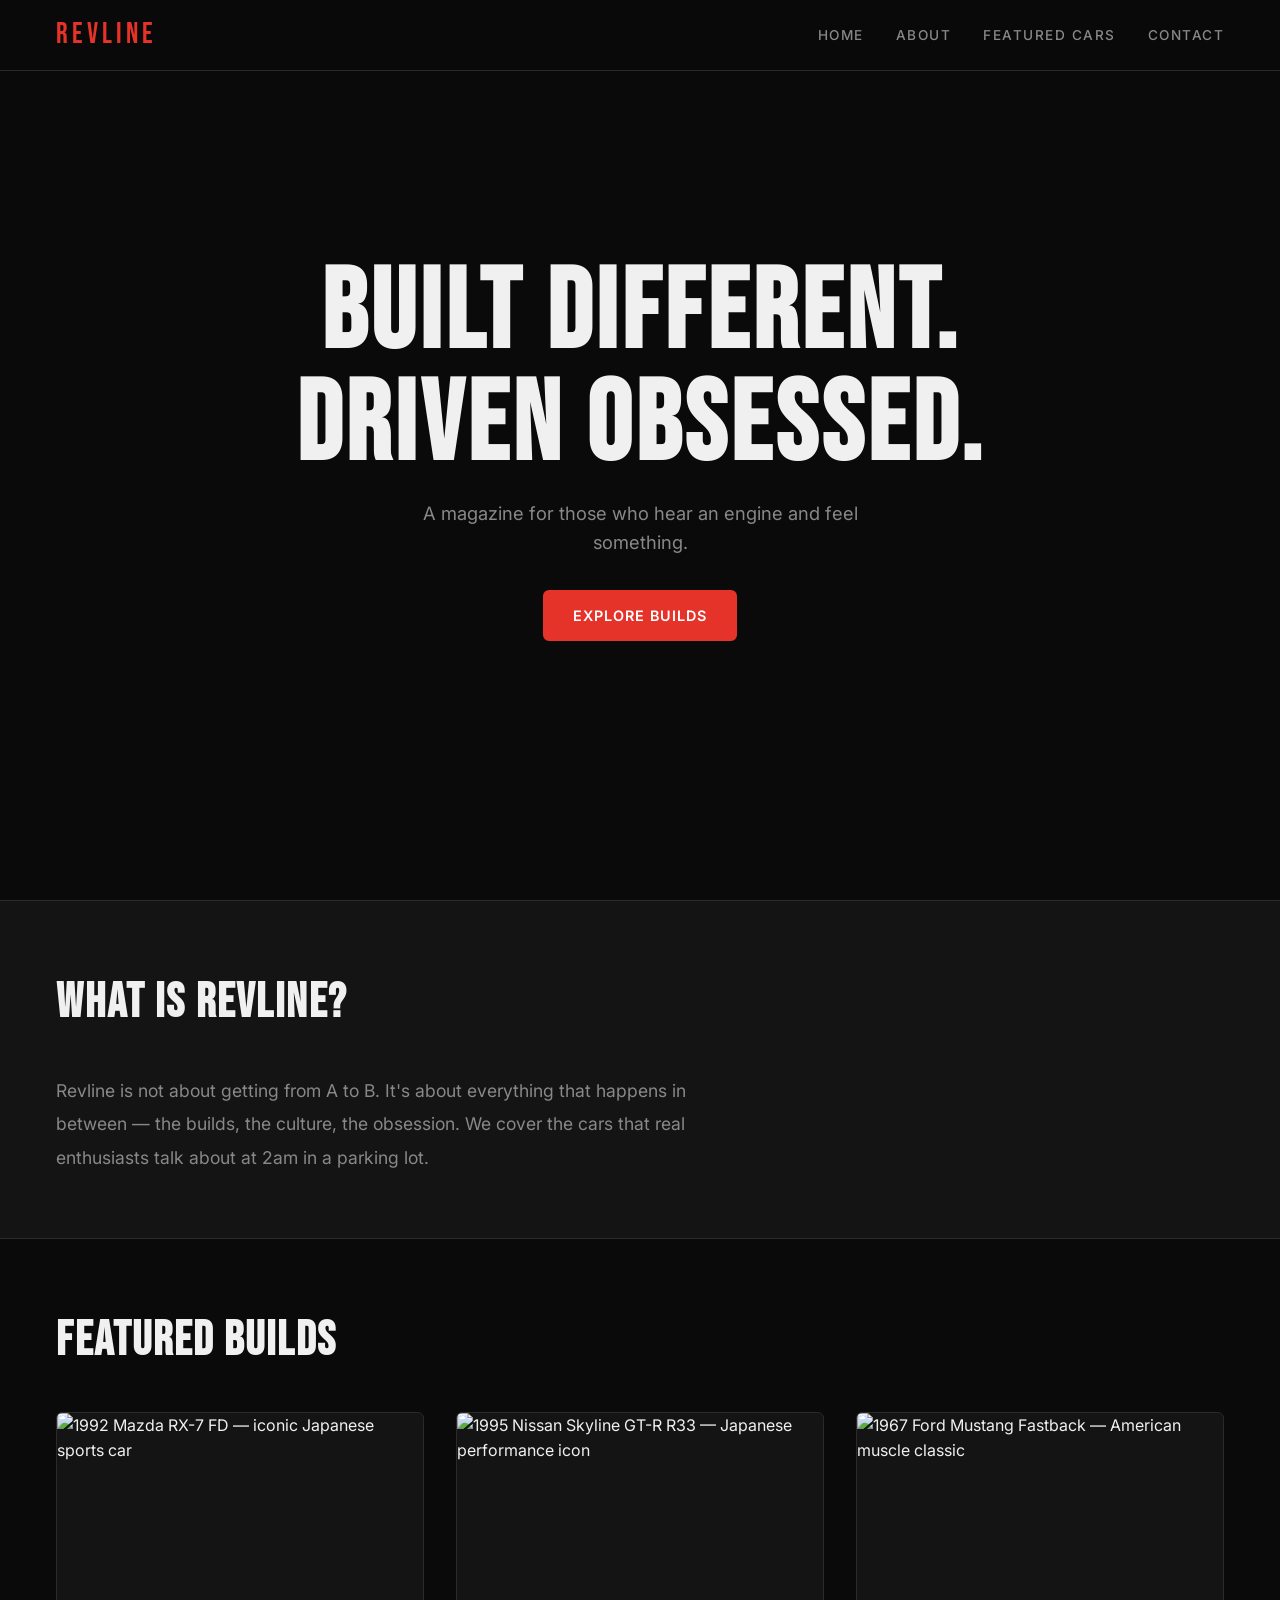
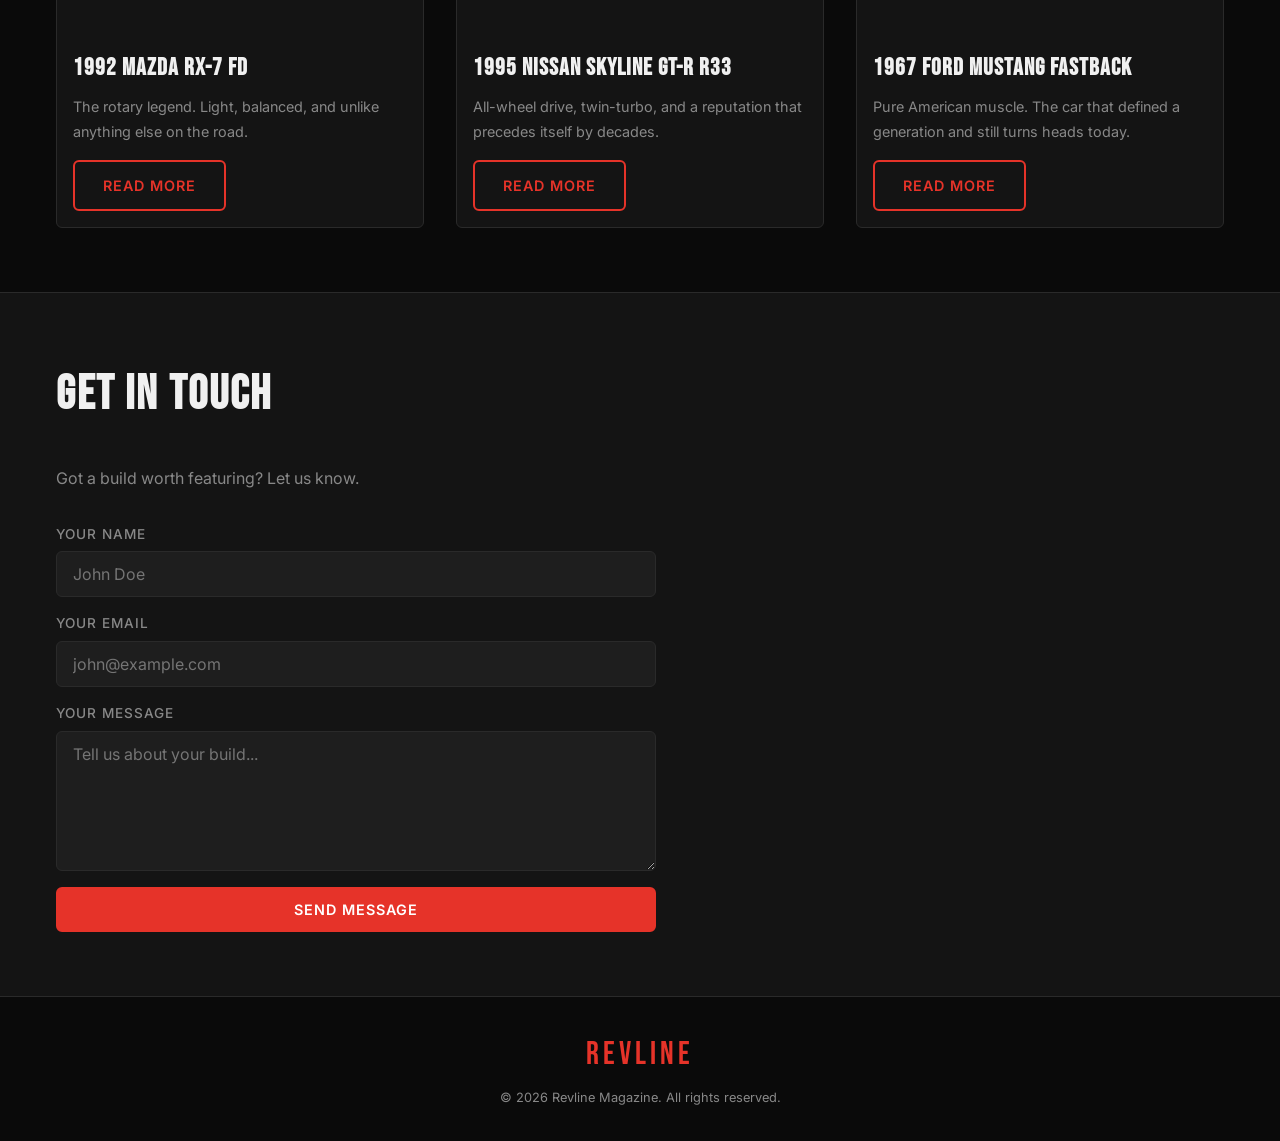
==== index.html @ bad974ec "Update project styles and HTML layout" ====
<!doctype html>
<html lang="en">
  <head>
    <meta charset="UTF-8" />
    <meta name="viewport" content="width=device-width, initial-scale=1.0" />
    <meta
      name="description"
      content="Revline — online magazine for true car enthusiasts. Discover iconic builds, raw stories, and automotive culture."
    />
    <title>Revline | For True Car Enthusiasts</title>
    <link rel="preconnect" href="https://fonts.googleapis.com" />
    <link rel="preconnect" href="https://fonts.gstatic.com" crossorigin />
    <link
      href="https://fonts.googleapis.com/css2?family=Bebas+Neue&family=Inter:wght@400;500;600&display=swap"
      rel="stylesheet"
    />
    <link rel="stylesheet" href="css/style.css" />
    <link rel="stylesheet" href="css/responsive.css" />
  </head>
  <body>
    <!-- ======= HEADER / NAV ======= -->
    <header class="header">
      <nav class="nav">
        <a href="#hero" class="nav__logo">REVLINE</a>

        <button
          class="nav__hamburger"
          aria-label="Toggle navigation menu"
          aria-expanded="false"
        >
          <span></span>
          <span></span>
          <span></span>
        </button>

        <ul class="nav__links">
          <li><a href="#hero">Home</a></li>
          <li><a href="#about">About</a></li>
          <li><a href="#cars">Featured Cars</a></li>
          <li><a href="#contact">Contact</a></li>
        </ul>
      </nav>
    </header>

    <main>
      <!-- ======= HERO ======= -->
      <section id="hero" class="hero">
        <div class="hero__content">
          <h1 class="hero__title">Built Different.<br />Driven Obsessed.</h1>
          <p class="hero__subtitle">
            A magazine for those who hear an engine and feel something.
          </p>
          <a href="#cars" class="btn btn--primary">Explore Builds</a>
        </div>
      </section>

      <!-- ======= ABOUT ======= -->
      <section id="about" class="about">
        <div class="container">
          <h2 class="section__title">What Is Revline?</h2>
          <p class="about__text">
            Revline is not about getting from A to B. It's about everything that
            happens in between — the builds, the culture, the obsession. We
            cover the cars that real enthusiasts talk about at 2am in a parking
            lot.
          </p>
        </div>
      </section>

      <!-- ======= FEATURED CARS (3 columns) ======= -->
      <section id="cars" class="cars">
        <div class="container">
          <h2 class="section__title">Featured Builds</h2>
          <div class="cars__grid">
            <article class="car-card">
              <img
                src="images/car1.webp"
                alt="1992 Mazda RX-7 FD — iconic Japanese sports car"
                width="400"
                height="260"
                loading="lazy"
              />
              <div class="car-card__body">
                <h3 class="car-card__title">1992 Mazda RX-7 FD</h3>
                <p class="car-card__text">
                  The rotary legend. Light, balanced, and unlike anything else
                  on the road.
                </p>
                <a href="#" class="btn btn--outline">Read More</a>
              </div>
            </article>

            <article class="car-card">
              <img
                src="images/car2.webp"
                alt="1995 Nissan Skyline GT-R R33 — Japanese performance icon"
                width="400"
                height="260"
                loading="lazy"
              />
              <div class="car-card__body">
                <h3 class="car-card__title">1995 Nissan Skyline GT-R R33</h3>
                <p class="car-card__text">
                  All-wheel drive, twin-turbo, and a reputation that precedes
                  itself by decades.
                </p>
                <a href="#" class="btn btn--outline">Read More</a>
              </div>
            </article>

            <article class="car-card">
              <img
                src="images/car3.webp"
                alt="1967 Ford Mustang Fastback — American muscle classic"
                width="400"
                height="260"
                loading="lazy"
              />
              <div class="car-card__body">
                <h3 class="car-card__title">1967 Ford Mustang Fastback</h3>
                <p class="car-card__text">
                  Pure American muscle. The car that defined a generation and
                  still turns heads today.
                </p>
                <a href="#" class="btn btn--outline">Read More</a>
              </div>
            </article>
          </div>
        </div>
      </section>

      <!-- ======= CONTACT ======= -->
      <section id="contact" class="contact">
        <div class="container">
          <h2 class="section__title">Get In Touch</h2>
          <p class="contact__subtitle">
            Got a build worth featuring? Let us know.
          </p>
          <form class="contact__form" action="#" method="POST">
            <div class="form__group">
              <label for="name">Your Name</label>
              <input
                type="text"
                id="name"
                name="name"
                placeholder="John Doe"
                required
              />
            </div>
            <div class="form__group">
              <label for="email">Your Email</label>
              <input
                type="email"
                id="email"
                name="email"
                placeholder="john@example.com"
                required
              />
            </div>
            <div class="form__group">
              <label for="message">Your Message</label>
              <textarea
                id="message"
                name="message"
                rows="5"
                placeholder="Tell us about your build..."
                required
              ></textarea>
            </div>
            <button type="submit" class="btn btn--primary">Send Message</button>
          </form>
        </div>
      </section>
    </main>

    <!-- ======= FOOTER ======= -->
    <footer class="footer">
      <div class="container">
        <p class="footer__logo">REVLINE</p>
        <p class="footer__copy">
          &copy; 2026 Revline Magazine. All rights reserved.
        </p>
      </div>
    </footer>

    <script src="js/main.js"></script>
  </body>
</html>
---- css/style.css ----
/* ================================
   CSS VARIABLES
================================ */
:root {
  --color-bg: #0a0a0a;
  --color-surface: #141414;
  --color-surface-2: #1e1e1e;
  --color-primary: #e63329;
  --color-primary-hover: #c0281f;
  --color-text: #f0f0f0;
  --color-text-muted: #888888;
  --color-border: #2a2a2a;

  --font-heading: "Bebas Neue", sans-serif;
  --font-body: "Inter", sans-serif;

  --spacing-xs: 8px;
  --spacing-sm: 16px;
  --spacing-md: 32px;
  --spacing-lg: 64px;
  --spacing-xl: 120px;

  --border-radius: 6px;
  --transition: 0.3s ease;
  --max-width: 1200px;
}

/* ================================
   RESET & BASE
================================ */
*,
*::before,
*::after {
  margin: 0;
  padding: 0;
  box-sizing: border-box;
}

html {
  scroll-behavior: smooth;
}

body {
  font-family: var(--font-body);
  background-color: var(--color-bg);
  color: var(--color-text);
  font-size: 16px;
  line-height: 1.6;
}

img {
  max-width: 100%;
  height: auto;
  display: block;
}

a {
  text-decoration: none;
  color: inherit;
}

ul {
  list-style: none;
}

/* ================================
   UTILITY
================================ */
.container {
  max-width: var(--max-width);
  margin: 0 auto;
  padding: 0 var(--spacing-sm);
}

.section__title {
  font-family: var(--font-heading);
  font-size: 3rem;
  letter-spacing: 2px;
  margin-bottom: var(--spacing-md);
  color: var(--color-text);
}

/* ================================
   BUTTONS
================================ */
.btn {
  display: inline-block;
  padding: 12px 28px;
  border-radius: var(--border-radius);
  font-family: var(--font-body);
  font-weight: 600;
  font-size: 0.9rem;
  letter-spacing: 1px;
  text-transform: uppercase;
  cursor: pointer;
  transition: var(--transition);
  border: 2px solid transparent;
}

.btn--primary {
  background-color: var(--color-primary);
  color: #fff;
  border-color: var(--color-primary);
}

.btn--primary:hover {
  background-color: var(--color-primary-hover);
  border-color: var(--color-primary-hover);
}

.btn--outline {
  background-color: transparent;
  color: var(--color-primary);
  border-color: var(--color-primary);
}

.btn--outline:hover {
  background-color: var(--color-primary);
  color: #fff;
}

/* Focus visible для доступності */
*:focus-visible {
  outline: 2px solid var(--color-primary);
  outline-offset: 3px;
}

/* ================================
   HEADER & NAV
================================ */
.header {
  position: fixed;
  top: 0;
  left: 0;
  width: 100%;
  z-index: 1000;
  background-color: rgba(10, 10, 10, 0.92);
  backdrop-filter: blur(8px);
  border-bottom: 1px solid var(--color-border);
}

.nav {
  display: flex;
  align-items: center;
  justify-content: space-between;
  max-width: var(--max-width);
  margin: 0 auto;
  padding: var(--spacing-sm);
  height: 70px;
}

.nav__logo {
  font-family: var(--font-heading);
  font-size: 1.8rem;
  color: var(--color-primary);
  letter-spacing: 4px;
  transition: var(--transition);
}

.nav__logo:hover {
  color: var(--color-primary-hover);
}

.nav__links {
  display: flex;
  gap: var(--spacing-md);
}

.nav__links a {
  font-size: 0.85rem;
  font-weight: 500;
  letter-spacing: 1.5px;
  text-transform: uppercase;
  color: var(--color-text-muted);
  transition: var(--transition);
  position: relative;
  padding-bottom: 4px;
}

.nav__links a::after {
  content: "";
  position: absolute;
  bottom: 0;
  left: 0;
  width: 0;
  height: 2px;
  background-color: var(--color-primary);
  transition: var(--transition);
}

.nav__links a:hover {
  color: var(--color-text);
}

.nav__links a:hover::after {
  width: 100%;
}

/* Hamburger */
.nav__hamburger {
  display: none;
  flex-direction: column;
  gap: 5px;
  background: none;
  border: none;
  cursor: pointer;
  padding: 4px;
}

.nav__hamburger span {
  display: block;
  width: 24px;
  height: 2px;
  background-color: var(--color-text);
  transition: var(--transition);
}

/* Hamburger анімація при відкритті */
.nav__hamburger.active span:nth-child(1) {
  transform: translateY(7px) rotate(45deg);
}
.nav__hamburger.active span:nth-child(2) {
  opacity: 0;
}
.nav__hamburger.active span:nth-child(3) {
  transform: translateY(-7px) rotate(-45deg);
}

/* ================================
   HERO
================================ */
.hero {
  min-height: 100vh;
  display: flex;
  align-items: center;
  justify-content: center;
  text-align: center;
  padding: var(--spacing-xl) var(--spacing-sm);
  background-color: var(--color-bg);
  background-image:
    linear-gradient(
      to bottom,
      rgba(10, 10, 10, 0.7) 0%,
      rgba(10, 10, 10, 0.85) 100%
    ),
    url("../images/hero.webp");
  background-size: cover;
  background-position: center;
  background-attachment: fixed;
}

.hero__content {
  max-width: 800px;
}

.hero__title {
  font-family: var(--font-heading);
  font-size: 7rem;
  line-height: 1;
  letter-spacing: 4px;
  color: var(--color-text);
  margin-bottom: var(--spacing-sm);
}

.hero__title span {
  color: var(--color-primary);
}

.hero__subtitle {
  font-size: 1.15rem;
  color: var(--color-text-muted);
  margin-bottom: var(--spacing-md);
  max-width: 500px;
  margin-left: auto;
  margin-right: auto;
}

/* ================================
   ABOUT
================================ */
.about {
  padding: var(--spacing-lg) var(--spacing-sm);
  background-color: var(--color-surface);
  border-top: 1px solid var(--color-border);
  border-bottom: 1px solid var(--color-border);
}

.about__text {
  font-size: 1.1rem;
  color: var(--color-text-muted);
  max-width: 700px;
  line-height: 1.9;
}

/* ================================
   FEATURED CARS
================================ */
.cars {
  padding: var(--spacing-lg) var(--spacing-sm);
  background-color: var(--color-bg);
}

.cars__grid {
  display: grid;
  grid-template-columns: repeat(3, 1fr);
  gap: var(--spacing-md);
}

.car-card {
  background-color: var(--color-surface);
  border: 1px solid var(--color-border);
  border-radius: var(--border-radius);
  overflow: hidden;
  transition: var(--transition);
}

.car-card:hover {
  border-color: var(--color-primary);
  transform: translateY(-4px);
}

.car-card img {
  width: 100%;
  height: 220px;
  object-fit: cover;
}

.car-card__body {
  padding: var(--spacing-sm);
}

.car-card__title {
  font-family: var(--font-heading);
  font-size: 1.5rem;
  letter-spacing: 1px;
  margin-bottom: var(--spacing-xs);
  color: var(--color-text);
}

.car-card__text {
  font-size: 0.9rem;
  color: var(--color-text-muted);
  margin-bottom: var(--spacing-sm);
  line-height: 1.7;
}

/* ================================
   CONTACT
================================ */
.contact {
  padding: var(--spacing-lg) var(--spacing-sm);
  background-color: var(--color-surface);
  border-top: 1px solid var(--color-border);
}

.contact__subtitle {
  color: var(--color-text-muted);
  margin-bottom: var(--spacing-md);
  font-size: 1rem;
}

.contact__form {
  max-width: 600px;
  display: flex;
  flex-direction: column;
  gap: var(--spacing-sm);
}

.form__group {
  display: flex;
  flex-direction: column;
  gap: 6px;
}

.form__group label {
  font-size: 0.85rem;
  font-weight: 500;
  letter-spacing: 1px;
  text-transform: uppercase;
  color: var(--color-text-muted);
}

.form__group input,
.form__group textarea {
  background-color: var(--color-surface-2);
  border: 1px solid var(--color-border);
  border-radius: var(--border-radius);
  padding: 12px var(--spacing-sm);
  color: var(--color-text);
  font-family: var(--font-body);
  font-size: 1rem;
  transition: var(--transition);
}

.form__group input:focus,
.form__group textarea:focus {
  outline: none;
  border-color: var(--color-primary);
}

.form__group textarea {
  resize: vertical;
  min-height: 140px;
}

/* ================================
   FOOTER
================================ */
.footer {
  padding: var(--spacing-md) var(--spacing-sm);
  background-color: var(--color-bg);
  border-top: 1px solid var(--color-border);
  text-align: center;
}

.footer__logo {
  font-family: var(--font-heading);
  font-size: 2rem;
  letter-spacing: 4px;
  color: var(--color-primary);
  margin-bottom: var(--spacing-xs);
}

.footer__copy {
  font-size: 0.8rem;
  color: var(--color-text-muted);
}
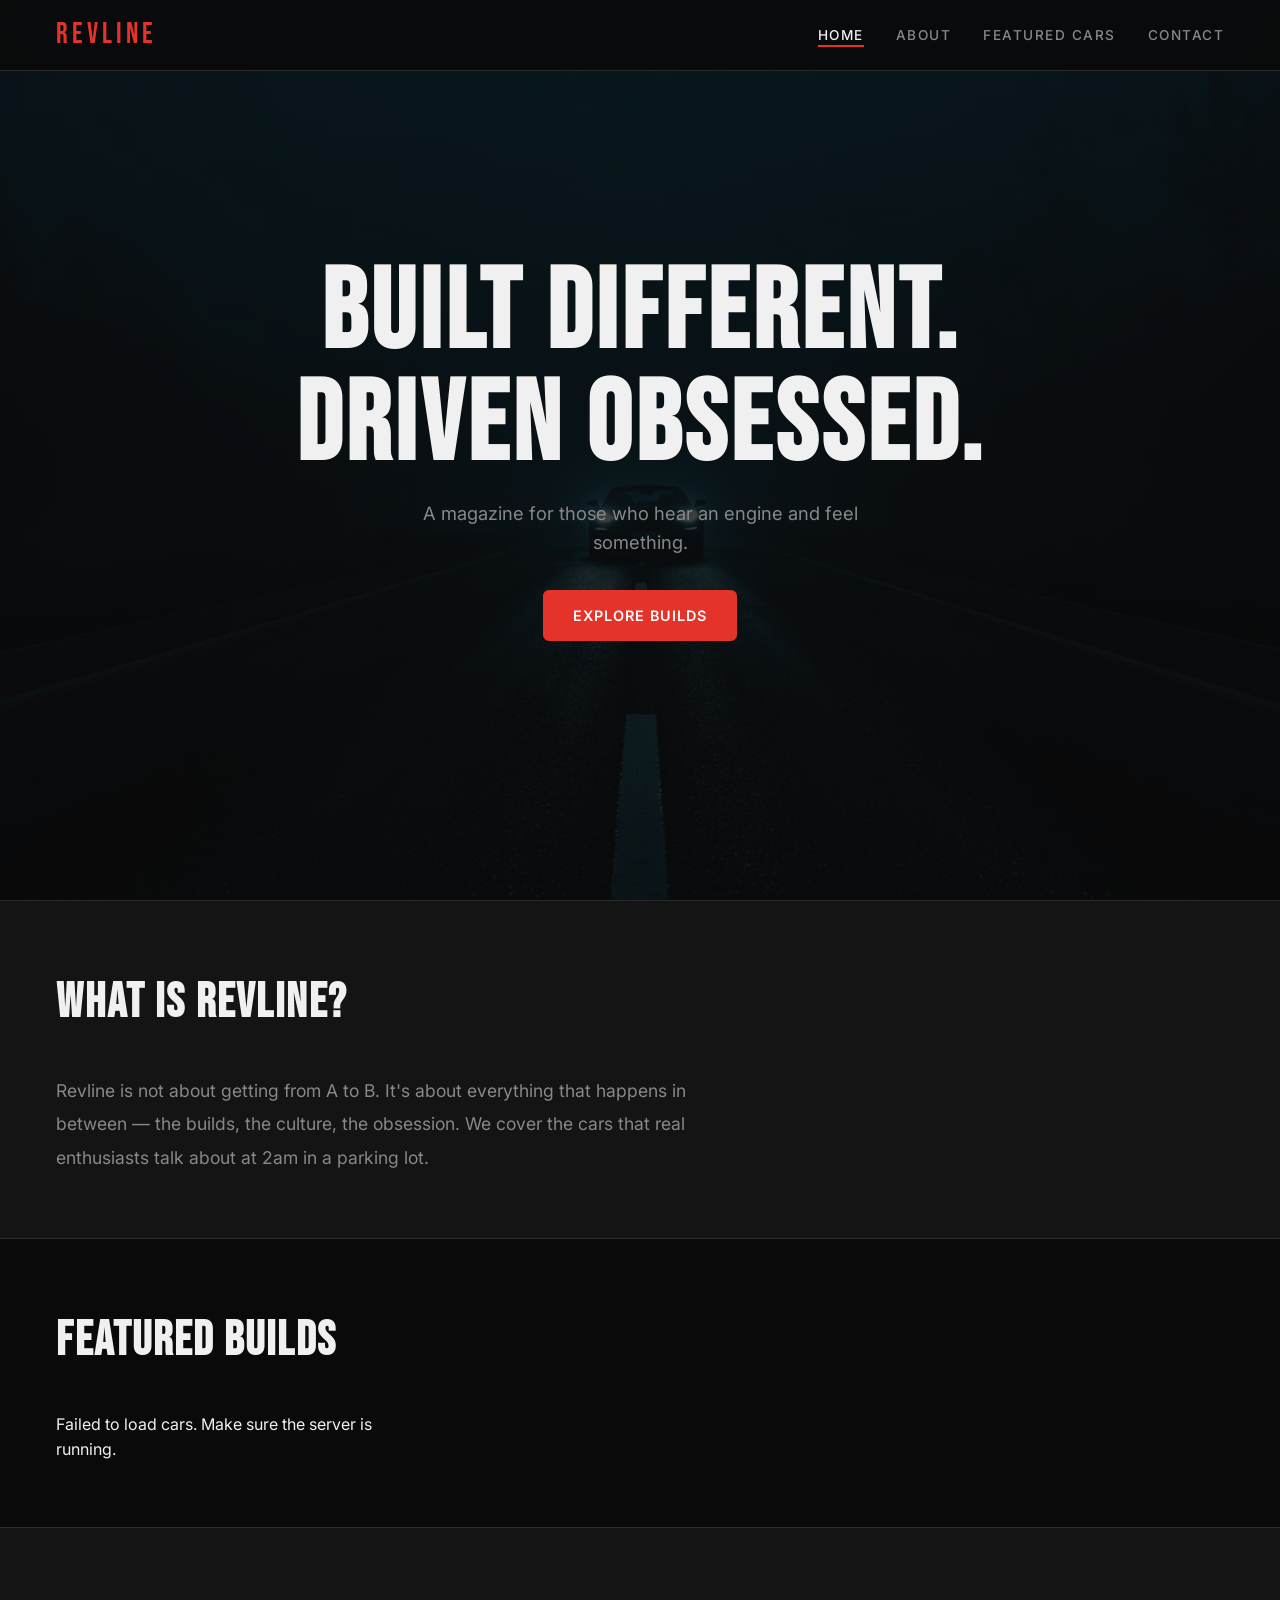
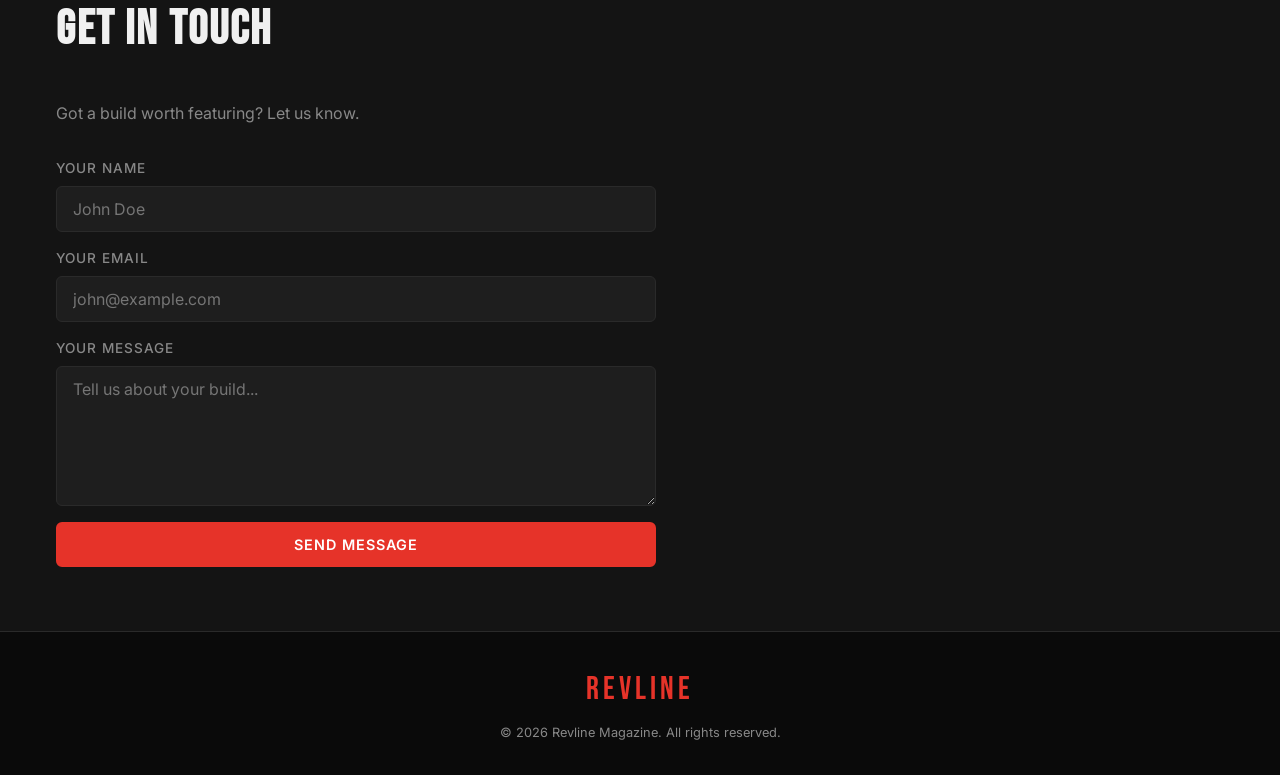
==== commit 8c7024b5: "Inegrate frontend with backend API, load cars dynamically" ====
--- a/index.html
+++ b/index.html
@@ -71,60 +71,9 @@
       <section id="cars" class="cars">
         <div class="container">
           <h2 class="section__title">Featured Builds</h2>
-          <div class="cars__grid">
-            <article class="car-card">
-              <img
-                src="images/car1.webp"
-                alt="1992 Mazda RX-7 FD — iconic Japanese sports car"
-                width="400"
-                height="260"
-                loading="lazy"
-              />
-              <div class="car-card__body">
-                <h3 class="car-card__title">1992 Mazda RX-7 FD</h3>
-                <p class="car-card__text">
-                  The rotary legend. Light, balanced, and unlike anything else
-                  on the road.
-                </p>
-                <a href="#" class="btn btn--outline">Read More</a>
-              </div>
-            </article>
-
-            <article class="car-card">
-              <img
-                src="images/car2.webp"
-                alt="1995 Nissan Skyline GT-R R33 — Japanese performance icon"
-                width="400"
-                height="260"
-                loading="lazy"
-              />
-              <div class="car-card__body">
-                <h3 class="car-card__title">1995 Nissan Skyline GT-R R33</h3>
-                <p class="car-card__text">
-                  All-wheel drive, twin-turbo, and a reputation that precedes
-                  itself by decades.
-                </p>
-                <a href="#" class="btn btn--outline">Read More</a>
-              </div>
-            </article>
-
-            <article class="car-card">
-              <img
-                src="images/car3.webp"
-                alt="1967 Ford Mustang Fastback — American muscle classic"
-                width="400"
-                height="260"
-                loading="lazy"
-              />
-              <div class="car-card__body">
-                <h3 class="car-card__title">1967 Ford Mustang Fastback</h3>
-                <p class="car-card__text">
-                  Pure American muscle. The car that defined a generation and
-                  still turns heads today.
-                </p>
-                <a href="#" class="btn btn--outline">Read More</a>
-              </div>
-            </article>
+          <div class="cars__grid" id="cars-grid">
+            <!-- Cars loaded dynamically from API -->
+            <div class="cars__loading">Loading builds...</div>
           </div>
         </div>
       </section>
--- a/css/style.css
+++ b/css/style.css
@@ -425,3 +425,19 @@
   font-size: 0.8rem;
   color: var(--color-text-muted);
 }
+
+/* ================================
+   ACTIVE NAV LINK
+================================ */
+.nav__links a.active {
+  color: var(--color-text);
+}
+
+.nav__links a.active::after {
+  width: 100%;
+}
+
+/* Header smooth hide/show transition */
+.header {
+  transition: transform var(--transition);
+}
--- a/css/responsive.css
+++ b/css/responsive.css
@@ -0,0 +1,101 @@
+/* ================================
+   TABLET PORTRAIT — under 768px
+================================ */
+@media (max-width: 768px) {
+  .section__title {
+    font-size: 2.2rem;
+  }
+
+  /* Hero */
+  .hero__title {
+    font-size: 4.5rem;
+  }
+
+  /* 3 columns → 1 column */
+  .cars__grid {
+    grid-template-columns: 1fr;
+    max-width: 480px;
+    margin: 0 auto;
+  }
+
+  /* Nav — show hamburger */
+  .nav__hamburger {
+    display: flex;
+  }
+
+  .nav__links {
+    display: none;
+    position: fixed;
+    top: 70px;
+    left: 0;
+    width: 100%;
+    height: calc(100vh - 70px);
+    background-color: var(--color-bg);
+    flex-direction: column;
+    align-items: center;
+    justify-content: center;
+    gap: 40px;
+    border-top: 1px solid var(--color-border);
+  }
+
+  .nav__links.active {
+    display: flex;
+  }
+
+  .nav__links a {
+    font-size: 1.2rem;
+  }
+}
+
+/* ================================
+   TABLET LANDSCAPE — 769px – 1024px
+================================ */
+@media (min-width: 769px) and (max-width: 1024px) {
+  .hero__title {
+    font-size: 5.5rem;
+  }
+
+  /* 3 columns → 2 columns */
+  .cars__grid {
+    grid-template-columns: repeat(2, 1fr);
+  }
+}
+
+/* ================================
+   MOBILE — under 480px
+================================ */
+@media (max-width: 480px) {
+  .hero__title {
+    font-size: 3.2rem;
+  }
+
+  .hero__subtitle {
+    font-size: 1rem;
+  }
+
+  .section__title {
+    font-size: 1.9rem;
+  }
+
+  .btn {
+    width: 100%;
+    text-align: center;
+  }
+
+  .contact__form {
+    width: 100%;
+  }
+}
+
+/* ================================
+   DESKTOP — 1281px and more
+================================ */
+@media (min-width: 1281px) {
+  .hero__title {
+    font-size: 8rem;
+  }
+
+  .cars__grid {
+    gap: 40px;
+  }
+}
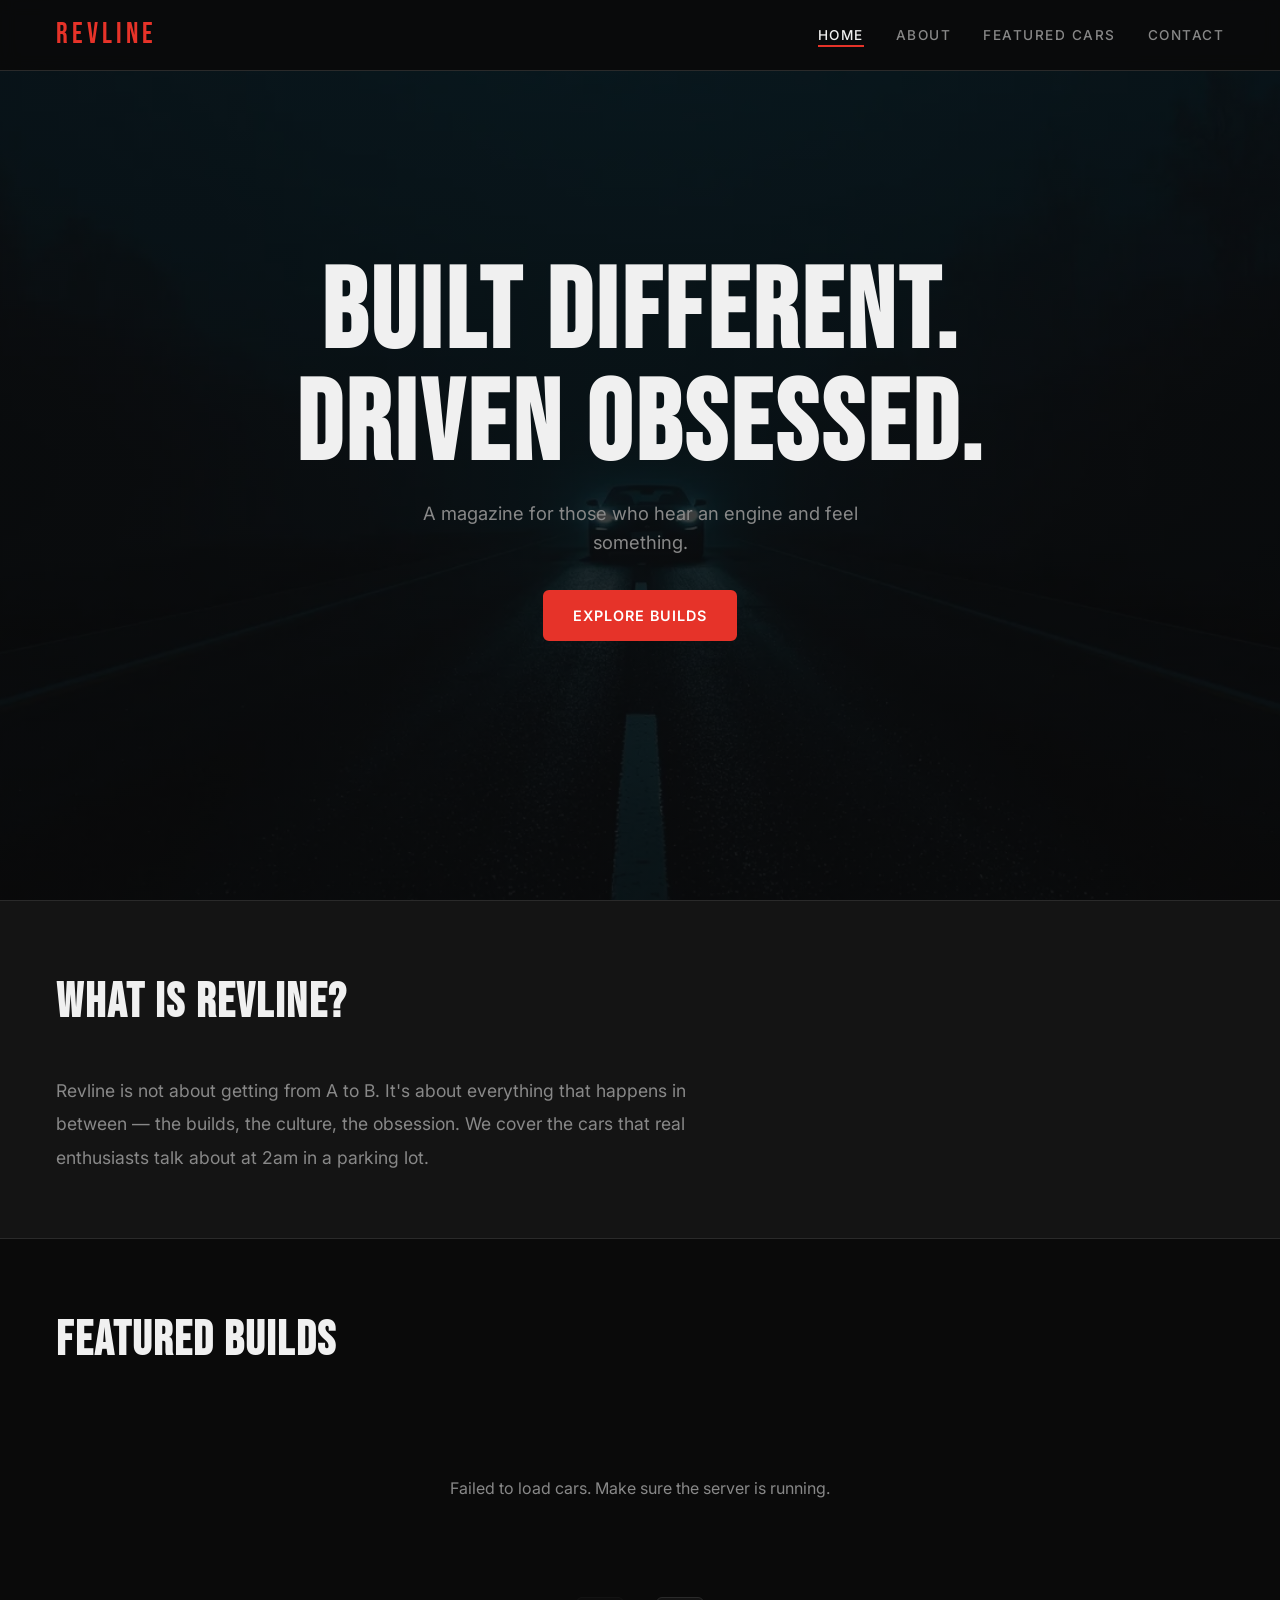
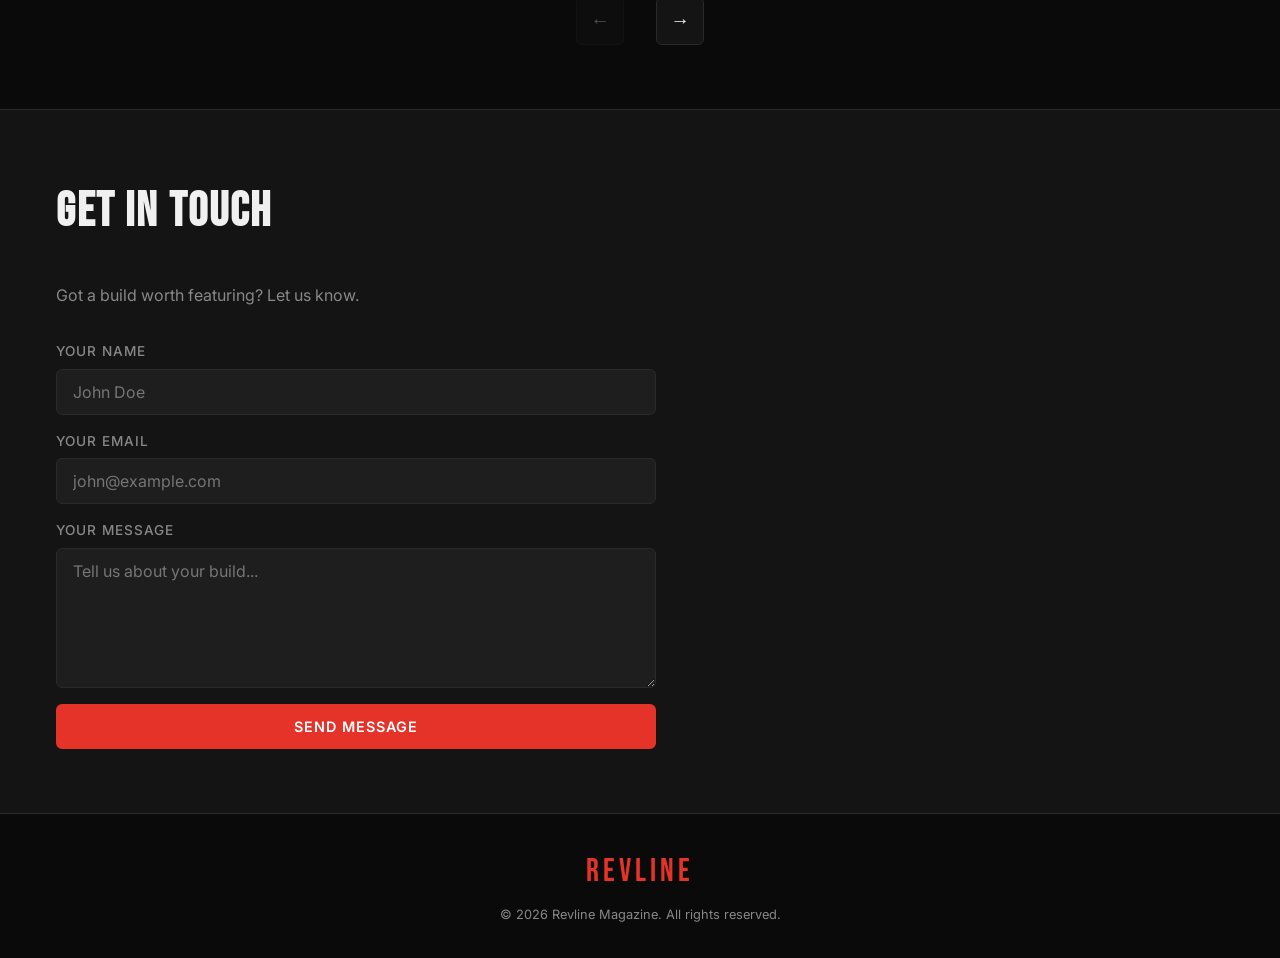
==== commit 012c2805: "Add image carousel with all 10 cars from API" ====
--- a/index.html
+++ b/index.html
@@ -67,13 +67,32 @@
         </div>
       </section>
 
-      <!-- ======= FEATURED CARS (3 columns) ======= -->
+      <!-- ======= FEATURED CARS (carousel) ======= -->
       <section id="cars" class="cars">
         <div class="container">
           <h2 class="section__title">Featured Builds</h2>
-          <div class="cars__grid" id="cars-grid">
-            <!-- Cars loaded dynamically from API -->
-            <div class="cars__loading">Loading builds...</div>
+          <div class="carousel">
+            <div class="cars__grid" id="cars-grid">
+              <div class="cars__loading">Loading builds...</div>
+            </div>
+          </div>
+          <div class="carousel__controls">
+            <button
+              class="carousel__btn"
+              id="carousel-prev"
+              aria-label="Previous cars"
+              disabled
+            >
+              &#8592;
+            </button>
+            <span class="carousel__counter" id="carousel-counter"></span>
+            <button
+              class="carousel__btn"
+              id="carousel-next"
+              aria-label="Next cars"
+            >
+              &#8594;
+            </button>
           </div>
         </div>
       </section>
--- a/css/style.css
+++ b/css/style.css
@@ -293,17 +293,23 @@
 }
 
 /* ================================
-   FEATURED CARS
+   FEATURED CARS — CAROUSEL
 ================================ */
 .cars {
   padding: var(--spacing-lg) var(--spacing-sm);
   background-color: var(--color-bg);
 }
 
+.carousel {
+  position: relative;
+  overflow: hidden;
+}
+
 .cars__grid {
-  display: grid;
-  grid-template-columns: repeat(3, 1fr);
+  display: flex;
   gap: var(--spacing-md);
+  transition: transform 0.5s ease;
+  will-change: transform;
 }
 
 .car-card {
@@ -312,6 +318,8 @@
   border-radius: var(--border-radius);
   overflow: hidden;
   transition: var(--transition);
+  flex: 0 0 calc(33.333% - 22px);
+  min-width: calc(33.333% - 22px);
 }
 
 .car-card:hover {
@@ -342,6 +350,54 @@
   color: var(--color-text-muted);
   margin-bottom: var(--spacing-sm);
   line-height: 1.7;
+}
+
+/* Carousel controls */
+.carousel__controls {
+  display: flex;
+  align-items: center;
+  justify-content: center;
+  gap: var(--spacing-sm);
+  margin-top: var(--spacing-md);
+}
+
+.carousel__btn {
+  background-color: var(--color-surface);
+  border: 1px solid var(--color-border);
+  border-radius: var(--border-radius);
+  color: var(--color-text);
+  width: 48px;
+  height: 48px;
+  font-size: 1.2rem;
+  cursor: pointer;
+  transition: var(--transition);
+  display: flex;
+  align-items: center;
+  justify-content: center;
+}
+
+.carousel__btn:hover {
+  background-color: var(--color-primary);
+  border-color: var(--color-primary);
+}
+
+.carousel__btn:disabled {
+  opacity: 0.3;
+  cursor: not-allowed;
+}
+
+.carousel__counter {
+  font-size: 0.85rem;
+  color: var(--color-text-muted);
+  letter-spacing: 1px;
+}
+
+.cars__loading,
+.cars__error {
+  color: var(--color-text-muted);
+  text-align: center;
+  padding: var(--spacing-lg);
+  width: 100%;
 }
 
 /* ================================
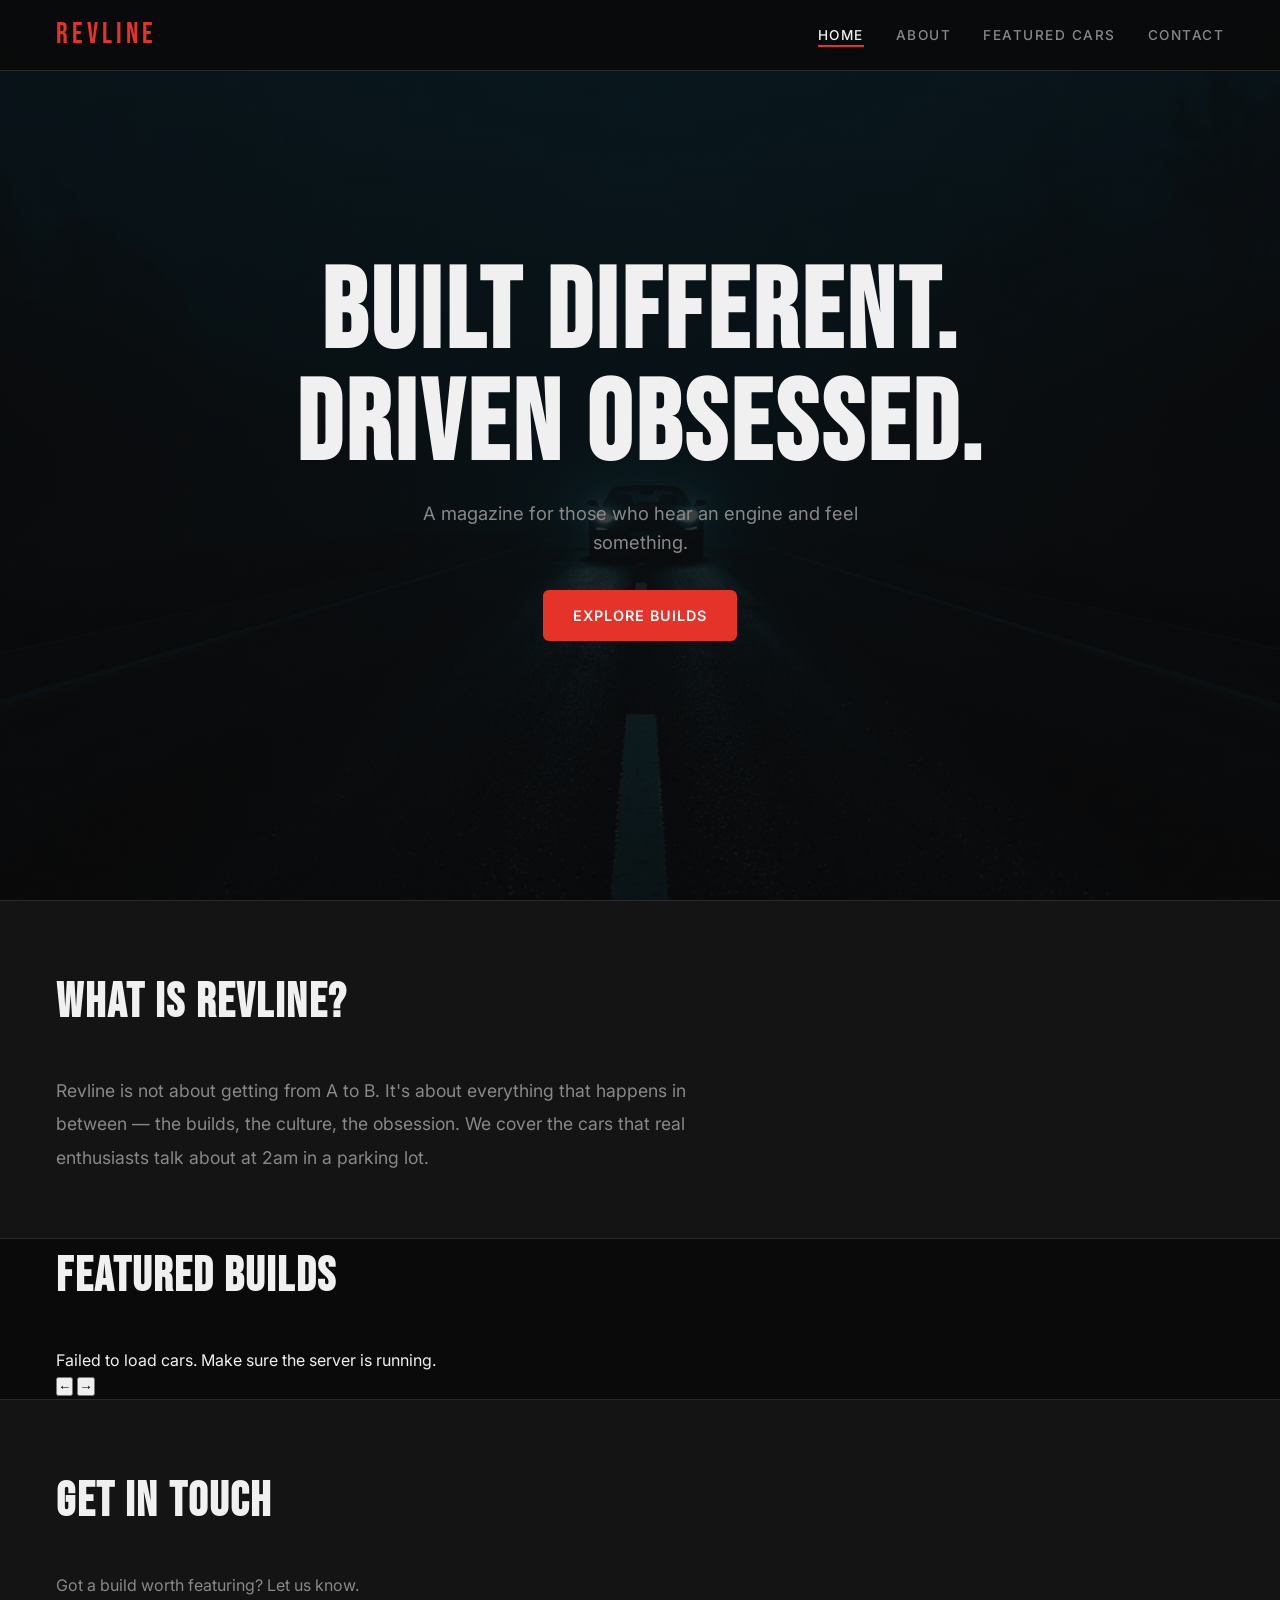
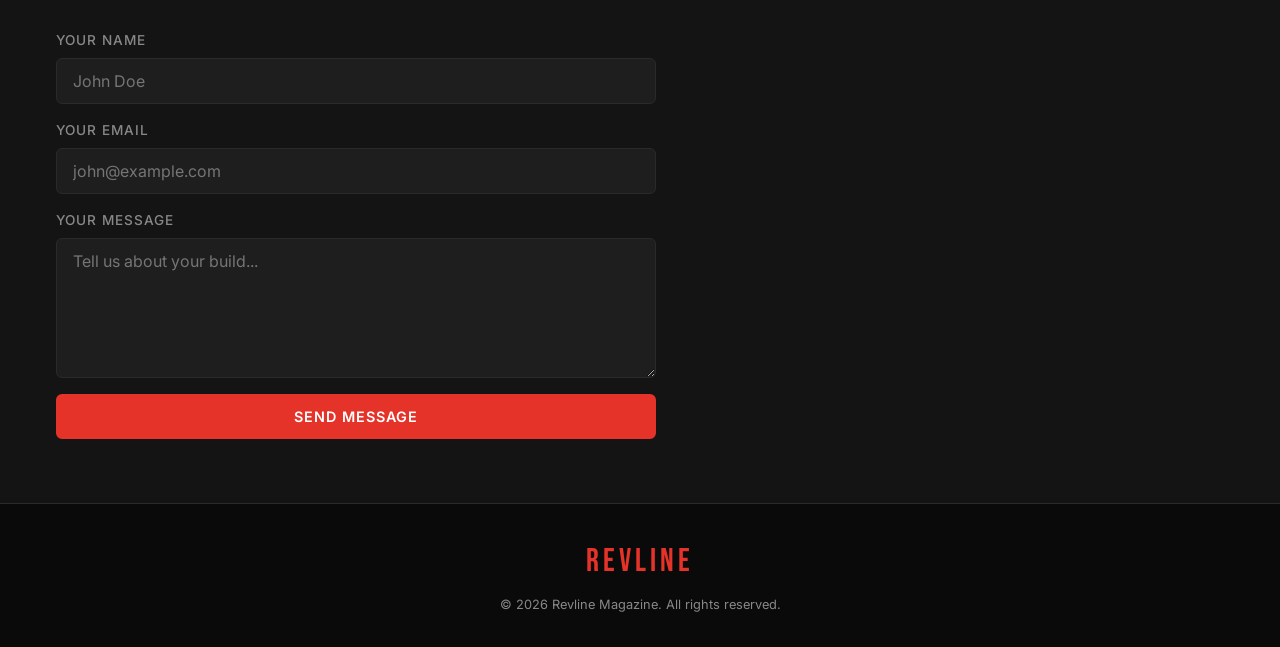
==== commit 924d47de: "just not complete update" ====
--- a/index.html
+++ b/index.html
@@ -77,22 +77,9 @@
             </div>
           </div>
           <div class="carousel__controls">
-            <button
-              class="carousel__btn"
-              id="carousel-prev"
-              aria-label="Previous cars"
-              disabled
-            >
-              &#8592;
-            </button>
-            <span class="carousel__counter" id="carousel-counter"></span>
-            <button
-              class="carousel__btn"
-              id="carousel-next"
-              aria-label="Next cars"
-            >
-              &#8594;
-            </button>
+              <button class="carousel__btn" id="carousel-prev" aria-label="Previous cars">&#8592;</button>
+              <button class="carousel__btn" id="carousel-next" aria-label="Next cars">&#8594;</button>
+          </div>
           </div>
         </div>
       </section>
@@ -104,7 +91,7 @@
           <p class="contact__subtitle">
             Got a build worth featuring? Let us know.
           </p>
-          <form class="contact__form" action="#" method="POST">
+          <form class="contact__form">
             <div class="form__group">
               <label for="name">Your Name</label>
               <input
--- a/css/style.css
+++ b/css/style.css
@@ -293,111 +293,117 @@
 }
 
 /* ================================
-   FEATURED CARS — CAROUSEL
-================================ */
-.cars {
-  padding: var(--spacing-lg) var(--spacing-sm);
-  background-color: var(--color-bg);
-}
-
-.carousel {
+   MODAL
+================================ */
+.modal {
+  position: fixed;
+  inset: 0;
+  z-index: 2000;
+  display: flex;
+  align-items: center;
+  justify-content: center;
+  opacity: 0;
+  transition: opacity 0.3s ease;
+}
+
+.modal--visible {
+  opacity: 1;
+}
+
+.modal__overlay {
+  position: absolute;
+  inset: 0;
+  background-color: rgba(0, 0, 0, 0.85);
+}
+
+.modal__content {
   position: relative;
-  overflow: hidden;
-}
-
-.cars__grid {
-  display: flex;
-  gap: var(--spacing-md);
-  transition: transform 0.5s ease;
-  will-change: transform;
-}
-
-.car-card {
+  z-index: 1;
   background-color: var(--color-surface);
   border: 1px solid var(--color-border);
   border-radius: var(--border-radius);
-  overflow: hidden;
-  transition: var(--transition);
-  flex: 0 0 calc(33.333% - 22px);
-  min-width: calc(33.333% - 22px);
-}
-
-.car-card:hover {
-  border-color: var(--color-primary);
-  transform: translateY(-4px);
-}
-
-.car-card img {
+  max-width: 680px;
+  width: 90%;
+  max-height: 90vh;
+  overflow-y: auto;
+  transform: translateY(20px);
+  transition: transform 0.3s ease;
+}
+
+.modal--visible .modal__content {
+  transform: translateY(0);
+}
+
+.modal__close {
+  position: absolute;
+  top: var(--spacing-sm);
+  right: var(--spacing-sm);
+  background: none;
+  border: none;
+  color: var(--color-text-muted);
+  font-size: 1.5rem;
+  cursor: pointer;
+  line-height: 1;
+  transition: var(--transition);
+  z-index: 2;
+}
+
+.modal__close:hover {
+  color: var(--color-primary);
+}
+
+.modal__image {
   width: 100%;
-  height: 220px;
+  height: 280px;
   object-fit: cover;
 }
 
-.car-card__body {
-  padding: var(--spacing-sm);
-}
-
-.car-card__title {
-  font-family: var(--font-heading);
-  font-size: 1.5rem;
-  letter-spacing: 1px;
-  margin-bottom: var(--spacing-xs);
-  color: var(--color-text);
-}
-
-.car-card__text {
-  font-size: 0.9rem;
-  color: var(--color-text-muted);
+.modal__body {
+  padding: var(--spacing-md);
+}
+
+.modal__title {
+  font-family: var(--font-heading);
+  font-size: 2rem;
+  letter-spacing: 2px;
   margin-bottom: var(--spacing-sm);
-  line-height: 1.7;
-}
-
-/* Carousel controls */
-.carousel__controls {
-  display: flex;
-  align-items: center;
-  justify-content: center;
+  color: var(--color-text);
+}
+
+.modal__description {
+  color: var(--color-text-muted);
+  line-height: 1.8;
+  margin-bottom: var(--spacing-md);
+}
+
+.modal__specs {
+  display: grid;
+  grid-template-columns: repeat(2, 1fr);
   gap: var(--spacing-sm);
-  margin-top: var(--spacing-md);
-}
-
-.carousel__btn {
-  background-color: var(--color-surface);
+}
+
+.modal__spec {
+  background-color: var(--color-surface-2);
   border: 1px solid var(--color-border);
   border-radius: var(--border-radius);
-  color: var(--color-text);
-  width: 48px;
-  height: 48px;
-  font-size: 1.2rem;
-  cursor: pointer;
-  transition: var(--transition);
-  display: flex;
-  align-items: center;
-  justify-content: center;
-}
-
-.carousel__btn:hover {
-  background-color: var(--color-primary);
-  border-color: var(--color-primary);
-}
-
-.carousel__btn:disabled {
-  opacity: 0.3;
-  cursor: not-allowed;
-}
-
-.carousel__counter {
-  font-size: 0.85rem;
-  color: var(--color-text-muted);
+  padding: var(--spacing-sm);
+}
+
+.modal__spec-label {
+  display: block;
+  font-size: 0.75rem;
+  text-transform: uppercase;
+  letter-spacing: 1.5px;
+  color: var(--color-text-muted);
+  margin-bottom: 4px;
+}
+
+.modal__spec-value {
+  display: block;
+  font-family: var(--font-heading);
+  font-size: 1.3rem;
   letter-spacing: 1px;
-}
-
-.cars__loading,
-.cars__error {
-  color: var(--color-text-muted);
-  text-align: center;
-  padding: var(--spacing-lg);
-  width: 100%;
+  color: var(--color-primary);
 }
 
 /* ================================
@@ -497,3 +503,121 @@
 .header {
   transition: transform var(--transition);
 }
+
+/* ================================
+   MODAL
+================================ */
+.modal {
+  position: fixed;
+  inset: 0;
+  z-index: 2000;
+  display: flex;
+  align-items: center;
+  justify-content: center;
+  opacity: 0;
+  transition: opacity 0.3s ease;
+}
+
+.modal--visible {
+  opacity: 1;
+}
+
+.modal__overlay {
+  position: absolute;
+  inset: 0;
+  background-color: rgba(0, 0, 0, 0.85);
+}
+
+.modal__content {
+  position: relative;
+  z-index: 1;
+  background-color: var(--color-surface);
+  border: 1px solid var(--color-border);
+  border-radius: var(--border-radius);
+  max-width: 680px;
+  width: 90%;
+  max-height: 90vh;
+  overflow-y: auto;
+  transform: translateY(20px);
+  transition: transform 0.3s ease;
+}
+
+.modal--visible .modal__content {
+  transform: translateY(0);
+}
+
+.modal__close {
+  position: absolute;
+  top: var(--spacing-sm);
+  right: var(--spacing-sm);
+  background: none;
+  border: none;
+  color: var(--color-text-muted);
+  font-size: 1.5rem;
+  cursor: pointer;
+  line-height: 1;
+  transition: var(--transition);
+  z-index: 2;
+}
+
+.modal__close:hover {
+  color: var(--color-primary);
+}
+
+.modal__image {
+  width: 100%;
+  height: 280px;
+  object-fit: cover;
+}
+
+.modal__body {
+  padding: var(--spacing-md);
+}
+
+.modal__title {
+  font-family: var(--font-heading);
+  font-size: 2rem;
+  letter-spacing: 2px;
+  margin-bottom: var(--spacing-sm);
+  color: var(--color-text);
+}
+
+.modal__description {
+  color: var(--color-text-muted);
+  line-height: 1.8;
+  margin-bottom: var(--spacing-md);
+}
+
+.modal__specs {
+  display: grid;
+  grid-template-columns: repeat(2, 1fr);
+  gap: var(--spacing-sm);
+}
+
+.modal__spec {
+  background-color: var(--color-surface-2);
+  border: 1px solid var(--color-border);
+  border-radius: var(--border-radius);
+  padding: var(--spacing-sm);
+}
+
+.modal__spec-label {
+  display: block;
+  font-size: 0.75rem;
+  text-transform: uppercase;
+  letter-spacing: 1.5px;
+  color: var(--color-text-muted);
+  margin-bottom: 4px;
+}
+
+.modal__spec-value {
+  display: block;
+  font-family: var(--font-heading);
+  font-size: 1.3rem;
+  letter-spacing: 1px;
+  color: var(--color-primary);
+}
+.car-card:hover {
+  border-color: var(--color-primary);
+  box-shadow: 0 8px 32px rgba(230, 51, 41, 0.15);
+}
--- a/css/responsive.css
+++ b/css/responsive.css
@@ -1,24 +1,41 @@
 /* ================================
-   TABLET PORTRAIT — under 768px
+   MOBILE — up to 480px
+================================ */
+@media (max-width: 480px) {
+  .hero__title {
+    font-size: 3.2rem;
+  }
+  .hero__subtitle {
+    font-size: 1rem;
+  }
+  .section__title {
+    font-size: 1.9rem;
+  }
+  .btn {
+    width: 100%;
+    text-align: center;
+  }
+  .contact__form {
+    width: 100%;
+  }
+}
+
+/* ================================
+   TABLET PORTRAIT — up to 768px
 ================================ */
 @media (max-width: 768px) {
   .section__title {
     font-size: 2.2rem;
   }
-
-  /* Hero */
   .hero__title {
     font-size: 4.5rem;
   }
 
-  /* 3 columns → 1 column */
-  .cars__grid {
-    grid-template-columns: 1fr;
-    max-width: 480px;
-    margin: 0 auto;
+  .car-card {
+    flex: 0 0 100% !important;
+    min-width: 100% !important;
   }
 
-  /* Nav — show hamburger */
   .nav__hamburger {
     display: flex;
   }
@@ -41,61 +58,42 @@
   .nav__links.active {
     display: flex;
   }
-
   .nav__links a {
     font-size: 1.2rem;
+  }
+
+  .modal__specs {
+    grid-template-columns: 1fr;
   }
 }
 
 /* ================================
-   TABLET LANDSCAPE — 769px – 1024px
+   TABLET LANDSCAPE — 769px to 1024px
 ================================ */
 @media (min-width: 769px) and (max-width: 1024px) {
   .hero__title {
     font-size: 5.5rem;
   }
 
-  /* 3 columns → 2 columns */
-  .cars__grid {
-    grid-template-columns: repeat(2, 1fr);
+  .car-card {
+    flex: 0 0 calc(50% - 16px) !important;
+    min-width: calc(50% - 16px) !important;
   }
 }
 
 /* ================================
-   MOBILE — under 480px
-================================ */
-@media (max-width: 480px) {
-  .hero__title {
-    font-size: 3.2rem;
-  }
-
-  .hero__subtitle {
-    font-size: 1rem;
-  }
-
-  .section__title {
-    font-size: 1.9rem;
-  }
-
-  .btn {
-    width: 100%;
-    text-align: center;
-  }
-
-  .contact__form {
-    width: 100%;
-  }
-}
-
-/* ================================
-   DESKTOP — 1281px and more
+   DESKTOP — 1281px and above
 ================================ */
 @media (min-width: 1281px) {
   .hero__title {
     font-size: 8rem;
   }
-
   .cars__grid {
     gap: 40px;
   }
+
+  .car-card {
+    flex: 0 0 calc(33.333% - 27px) !important;
+    min-width: calc(33.333% - 27px) !important;
+  }
 }
